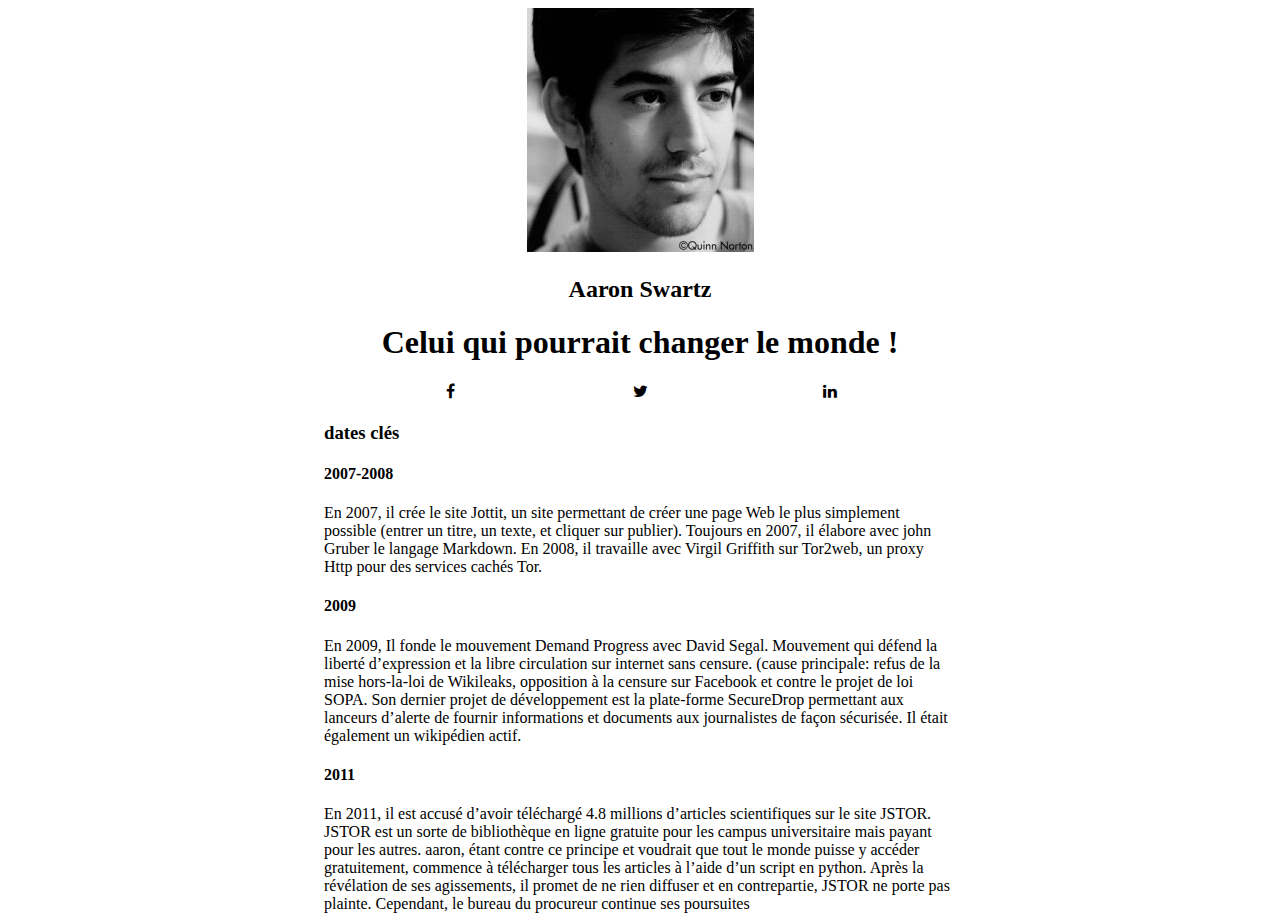
==== aaron-swartz/index.html @ ae2faf9e "Containers + Social barre (Flex box) Added" ====
<!DOCTYPE html>
<html>
  <head>
    <link rel="stylesheet" href="font-awesome/css/font-awesome.min.css">
    <link rel="stylesheet" href="style.css">
    <meta charset="utf-8">
    <title>Aaron Swartz</title>
  </head>
  <body>
    <div class="container">
      <section>
        <article class="pp">
          <img src="images/aaron-1.jpeg" alt="Photo noir et blanc aaron swartz">
        </article>
        <article class="blaze">
          <h2>Aaron Swartz</h2>
        </article>
        <article class="hf">
          <h1>Celui qui pourrait changer le monde !</h1>
        </article>
        <article class="title">

        </article>
      </section>
      <div class="social-barre">
        <div class="fb">
          <i class="fa fa-facebook" aria-hidden="true"></i>
        </div>
        <div class="tw">
          <i class="fa fa-twitter" aria-hidden="true"></i>
        </div>
        <div class="ln">
          <i class="fa fa-linkedin" aria-hidden="true"></i>
        </div>
      </div>
      <section>
        <h3>dates clés</h3>
        <article class="">
          <h4>2007-2008</h4>
          En 2007, il crée le site Jottit, un site permettant de créer une page Web le plus simplement possible (entrer un titre, un texte, et cliquer sur publier).
          Toujours en 2007, il élabore avec john Gruber le langage Markdown.
          En 2008, il travaille avec Virgil Griffith sur Tor2web, un proxy Http pour des services cachés Tor.
        </article>
        <article class="">
          <h4>2009</h4>
          En 2009, Il fonde le mouvement Demand Progress avec David Segal. Mouvement qui défend la liberté d’expression et la libre circulation sur internet sans censure. (cause principale: refus de la mise hors-la-loi de Wikileaks, opposition à la censure sur Facebook et contre le projet de loi SOPA.
          Son dernier projet de développement est la plate-forme SecureDrop permettant aux lanceurs d’alerte de fournir informations et documents aux journalistes de façon sécurisée.
          Il était également un wikipédien actif.
        </article>
        <article class="">
          <h4>2011</h4>
          En 2011, il est accusé d’avoir téléchargé 4.8 millions d’articles scientifiques sur le site JSTOR.
          JSTOR est un sorte de bibliothèque en ligne gratuite pour les campus universitaire mais payant pour les autres. aaron, étant contre ce principe et voudrait que tout le monde puisse y accéder gratuitement, commence à télécharger tous les articles à l’aide d’un script en python.
          Après la révélation de ses agissements, il promet de ne rien diffuser et en contrepartie, JSTOR ne porte pas plainte. Cependant, le bureau du procureur continue ses poursuites
        </article>
      </section>
      <section>

      </section>
    </div>
  </body>
</html>
---- aaron-swartz/style.css ----
/* -------------- Containers------------*/
.container {
  width: 50%;
  margin: 0 auto;
}
.pp {
  margin: 0 auto;
  text-align: center;
}
.blaze {
  margin: 0 auto;
  text-align: center;
}
.hf {
  margin: 0 auto;
  text-align: center;
}
/*-----------Containers-----------------*/

/*----------FlexBox--------------------*/
.social-barre {
  display: flex;
  height: 20px;
  justify-content: center;
  text-align: center;
}
.fb {
 width: 30%;
}
.tw {
  width: 30%;
}
.ln {
  width: 30%;
}
/*----------FlexBox--------------------*/


/*----------Grid--------------------*/
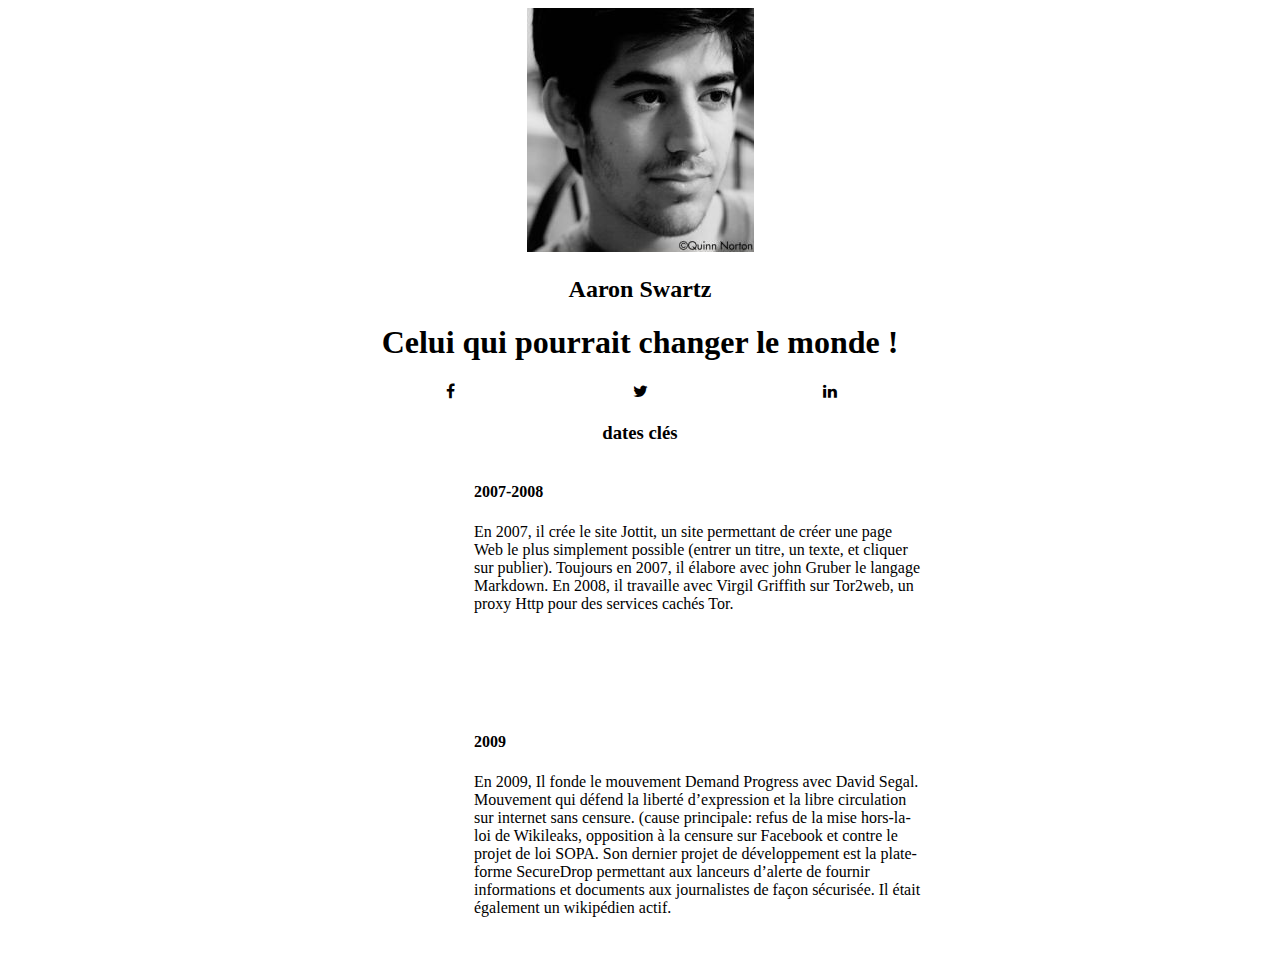
==== commit 5e793f54: "Add grid" ====
--- a/aaron-swartz/index.html
+++ b/aaron-swartz/index.html
@@ -33,26 +33,30 @@
           <i class="fa fa-linkedin" aria-hidden="true"></i>
         </div>
       </div>
-      <section>
-        <h3>dates clés</h3>
-        <article class="">
-          <h4>2007-2008</h4>
-          En 2007, il crée le site Jottit, un site permettant de créer une page Web le plus simplement possible (entrer un titre, un texte, et cliquer sur publier).
-          Toujours en 2007, il élabore avec john Gruber le langage Markdown.
-          En 2008, il travaille avec Virgil Griffith sur Tor2web, un proxy Http pour des services cachés Tor.
+      <section class="containers">
+        <article class="hf">
+          <h3>dates clés</h3>
         </article>
-        <article class="">
-          <h4>2009</h4>
-          En 2009, Il fonde le mouvement Demand Progress avec David Segal. Mouvement qui défend la liberté d’expression et la libre circulation sur internet sans censure. (cause principale: refus de la mise hors-la-loi de Wikileaks, opposition à la censure sur Facebook et contre le projet de loi SOPA.
-          Son dernier projet de développement est la plate-forme SecureDrop permettant aux lanceurs d’alerte de fournir informations et documents aux journalistes de façon sécurisée.
-          Il était également un wikipédien actif.
-        </article>
-        <article class="">
-          <h4>2011</h4>
-          En 2011, il est accusé d’avoir téléchargé 4.8 millions d’articles scientifiques sur le site JSTOR.
-          JSTOR est un sorte de bibliothèque en ligne gratuite pour les campus universitaire mais payant pour les autres. aaron, étant contre ce principe et voudrait que tout le monde puisse y accéder gratuitement, commence à télécharger tous les articles à l’aide d’un script en python.
-          Après la révélation de ses agissements, il promet de ne rien diffuser et en contrepartie, JSTOR ne porte pas plainte. Cependant, le bureau du procureur continue ses poursuites
-        </article>
+        <div class="grid-container">
+          <article class="info1">
+            <h4>2007-2008</h4>
+            En 2007, il crée le site Jottit, un site permettant de créer une page Web le plus simplement possible (entrer un titre, un texte, et cliquer sur publier).
+            Toujours en 2007, il élabore avec john Gruber le langage Markdown.
+            En 2008, il travaille avec Virgil Griffith sur Tor2web, un proxy Http pour des services cachés Tor.
+          </article>
+          <article class="info2">
+            <h4>2009</h4>
+            En 2009, Il fonde le mouvement Demand Progress avec David Segal. Mouvement qui défend la liberté d’expression et la libre circulation sur internet sans censure. (cause principale: refus de la mise hors-la-loi de Wikileaks, opposition à la censure sur Facebook et contre le projet de loi SOPA.
+            Son dernier projet de développement est la plate-forme SecureDrop permettant aux lanceurs d’alerte de fournir informations et documents aux journalistes de façon sécurisée.
+            Il était également un wikipédien actif.
+          </article>
+        <!--  <article class="">
+            <h4>2011</h4>
+            En 2011, il est accusé d’avoir téléchargé 4.8 millions d’articles scientifiques sur le site JSTOR.
+            JSTOR est un sorte de bibliothèque en ligne gratuite pour les campus universitaire mais payant pour les autres. aaron, étant contre ce principe et voudrait que tout le monde puisse y accéder gratuitement, commence à télécharger tous les articles à l’aide d’un script en python.
+            Après la révélation de ses agissements, il promet de ne rien diffuser et en contrepartie, JSTOR ne porte pas plainte. Cependant, le bureau du procureur continue ses poursuites
+          </article> !--->
+        </div>
       </section>
       <section>
 
--- a/aaron-swartz/style.css
+++ b/aaron-swartz/style.css
@@ -37,3 +37,30 @@
 
 
 /*----------Grid--------------------*/
+.grid-container {
+  display: grid;
+  grid-template-columns:150px 450px;
+  grid-template-rows: 100px 150px 100px 150px;
+}
+.img1 {
+  grid-row: 1 / span 2;
+  grid-column: 1 / span 1;
+}
+.img2 {
+  grid-row: 3 / span 2;
+  grid-column: 1 / span 1;
+}
+.img3 {
+
+}
+.info1 {
+  grid-row: 1 / span 2;
+  grid-column: 2 / span 1;
+}
+.info2 {
+  grid-row: 3 / span 2;
+  grid-column: 2 / span 1;
+}
+.info3 {
+
+}
